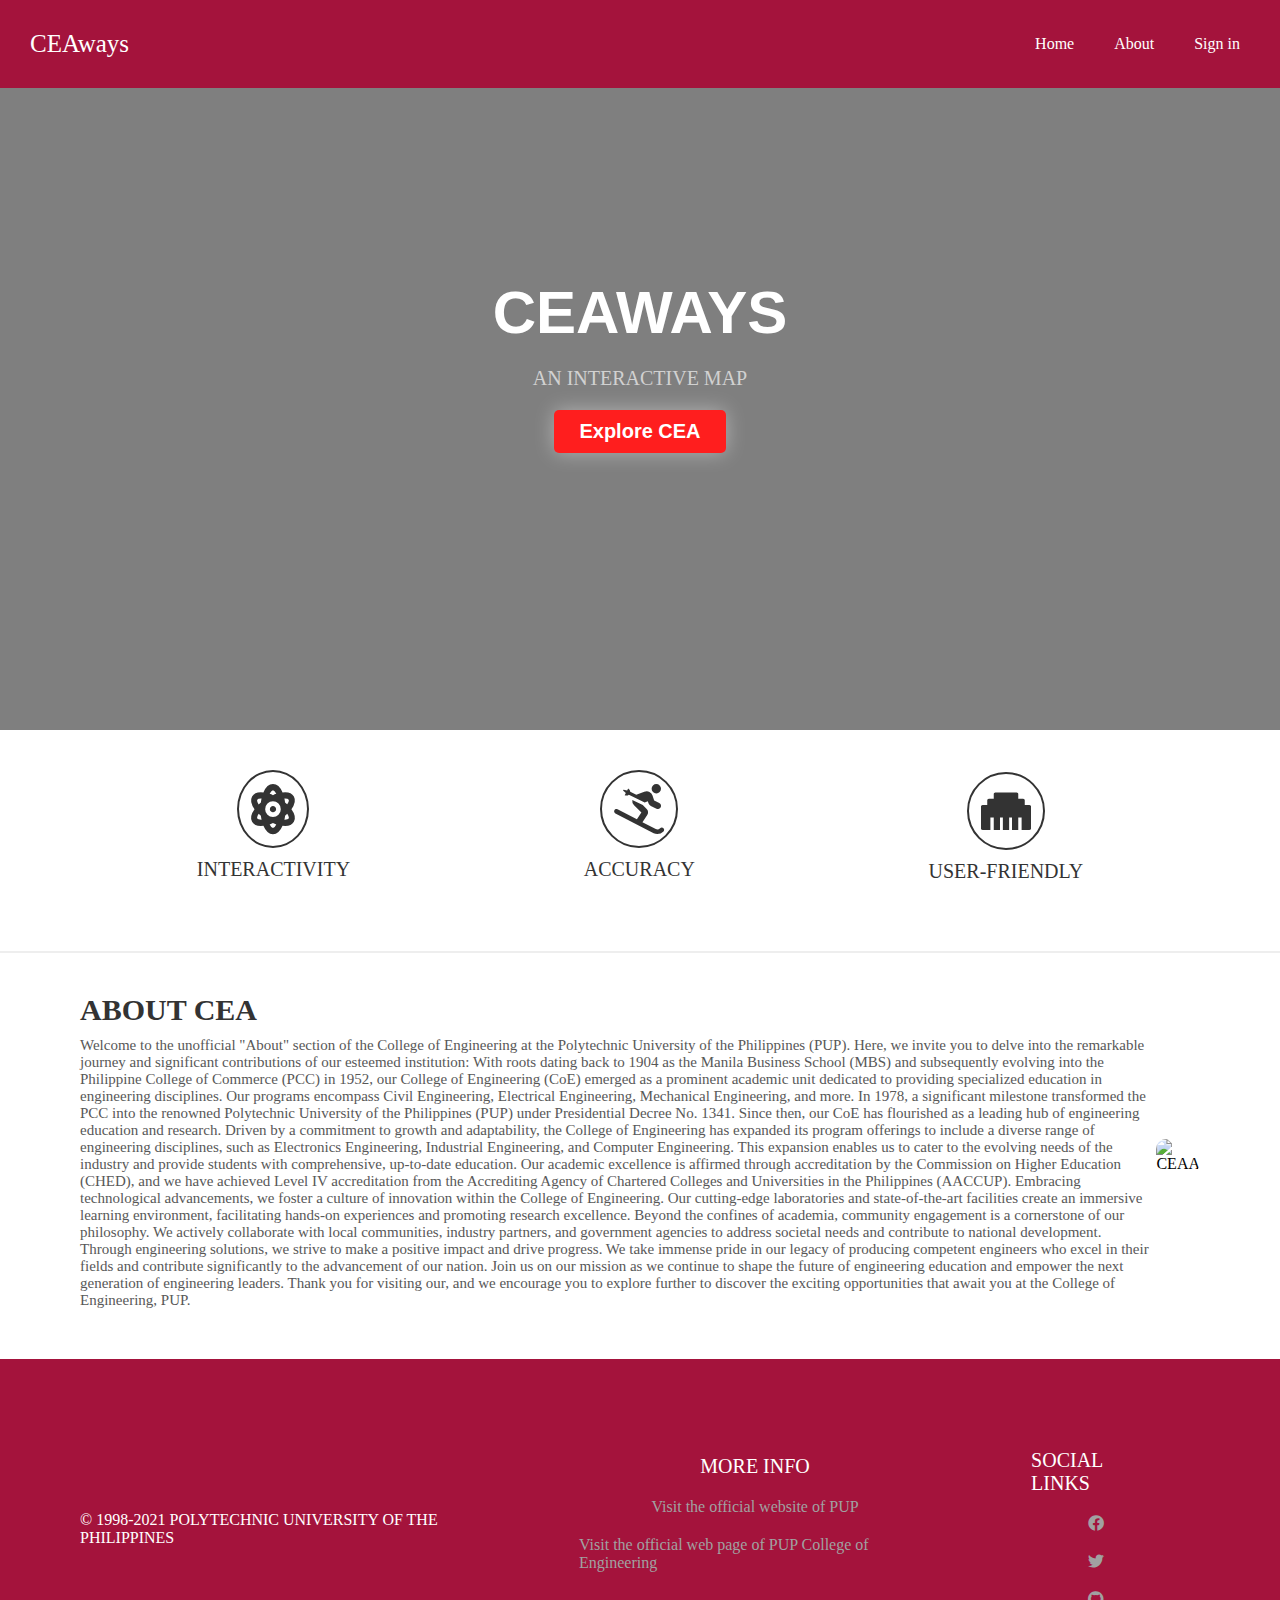
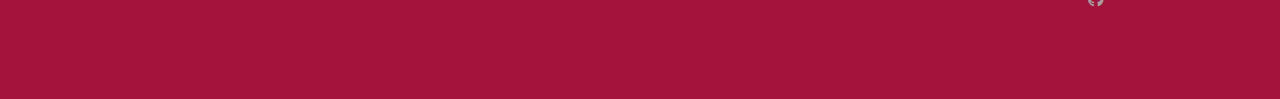
==== homepage.html @ 139fe005 "Add files via upload" ====
<!DOCTYPE html>
<html lang="en">

<head>
  <meta charset="UTF-8">
  <meta http-equiv="X-UA-Compatible" content="IE=edge">
  <meta name="viewport" content="width=device-width, initial-scale=1.0">
  <title>CEAways</title>
  <link rel="stylesheet" href="https://cdnjs.cloudflare.com/ajax/libs/font-awesome/5.15.3/css/all.min.css">
  <style>
    @import url('https://fonts.googleapis.com/css2?family=Sriracha&display=swap');

    body {
      margin: 0;
      /* box-sizing: 10px;
      border-box: 10px; */
      /* padding-top: 10px; */
    }

    /* CSS for header */
    .header {
      display: flex;
      justify-content: space-between;
      align-items: center;
      background-color: #A4133C;
      position: fixed;
      width: 100%;

    }

    .header .logo {
      font-size: 25px;
      
      color: #FFFFFF;
      text-decoration: none;
      margin-left: 30px;
    }
    
    .nav-items {
      display: flex;
      justify-content: space-around;
      align-items: center;
      background-color: #A4133C;
      margin-right: 20px;
    }

    .nav-items a {
      text-decoration: none;
      color: #FFFFFF;
      padding: 35px 20px;
    }

    /* main element CSS*/
    .intro {
      display: flex;
      flex-direction: column;
      justify-content: center;
      align-items: center;
      width: 100%;
      height: 730px;
      background: linear-gradient(to bottom, rgba(0, 0, 0, 0.5) 0%, rgba(0, 0, 0, 0.5) 100%), url('../img/pylon2022.jpg');
      background-size: cover;
      background-position: center;
      background-repeat: no-repeat;
    }

    .intro h1 {
      font-family: sans-serif;
      font-size: 60px;
      color: #fff;
      font-weight: bold;
      text-transform: uppercase;
      margin: 0;
    }

    .intro p {
      font-size: 20px;
      color: #d1d1d1;
      text-transform: uppercase;
      margin: 20px 0;
    }

    .intro button {
      background-color: #FF1E1E;
      color: #FFFFFF;
      padding: 10px 25px;
      border: none;
      border-radius: 5px;
      font-size: 20px;
      font-weight: bold;
      cursor: pointer;
      box-shadow: 0px 0px 20px rgba(255, 255, 255, 0.4)
    }

    .achievements {
      display: flex;
      justify-content: space-around;
      align-items: center;
      padding: 40px 80px;
    }

    .achievements .work {
      display: flex;
      flex-direction: column;
      justify-content: center;
      align-items: center;
      padding: 0 40px;
    }

    .achievements .work i {
      width: fit-content;
      font-size: 50px;
      color: #333333;
      border-radius: 50%;
      border: 2px solid #333333;
      padding: 12px;
    }

    .achievements .work .work-heading {
      font-size: 20px;
      color: #333333;
      text-transform: uppercase;
      margin: 10px 0;
    }

    .achievements .work .work-text {
      font-size: 15px;
      color: #585858;
      margin: 10px 0;
    }

    .about-me {
      display: flex;
      justify-content: center;
      align-items: center;
      padding: 40px 80px;
      border-top: 2px solid #eeeeee;
    }

    .about-me img {
      width: 500px;
      max-width: 100%;
      height: auto;
      border-radius: 10px;
    }

    .about-me-text h2 {
      font-size: 30px;
      color: #333333;
      text-transform: uppercase;
      margin: 0;
    }

    .about-me-text p {
      font-size: 15px;
      color: #585858;
      margin: 10px 0;
    }

    /* CSS for footer */
    .footer {
      display: flex;
      justify-content: space-between;
      align-items: center;
      background-color: #A4133C;
      padding: 40px 80px;
    }

    .footer .copy {
      color: #fff;
    }

    .bottom-links {
      display: flex;
      justify-content: space-around;
      align-items: center;
      padding: 40px 0;
    }

    .bottom-links .links {
      display: flex;
      flex-direction: column;
      justify-content: center;
      align-items: center;
      padding: 0 40px;
    }

    .bottom-links .links span {
      font-size: 20px;
      color: #fff;
      text-transform: uppercase;
      margin: 10px 0;
    }

    .bottom-links .links a {
      text-decoration: none;
      color: #a1a1a1;
      padding: 10px 20px;
    }
  </style>
</head>

<body>
  <header class="header">
    <a href="#" class="logo">CEAways</a>
    <nav class="nav-items">
      <a href="#Home">Home</a>
      <a href="#About">About</a>
      <a href="#">Sign in</a>
    </nav>
  </header>
  <main>
    <div id="Home" class="intro">
      <h1>CEAways</h1>
      <p>An Interactive Map</p>
      <button onclick="location.href='../index.html';">Explore CEA</button>
    </div>
    <div class="achievements">
      <div class="work">
        <i class="fas fa-atom"></i>
        <p class="work-heading">Interactivity</p>
        <p class="work-text"></p>
      </div>
      <div class="work">
        <i class="fas fa-skiing"></i>
        <p class="work-heading">Accuracy</p>
        <p class="work-text"></p>
      </div>
      <div class="work">
        <i class="fas fa-ethernet"></i>
        <p class="work-heading">User-Friendly</p>
        <pc id="About" lass="work-text"></p>
      </div>
    </div>
    <div class="about-me">
      <div class="about-me-text">
        <h2>About CEA</h2>
        <p>Welcome to the unofficial "About" section of the College of Engineering at the Polytechnic University of the Philippines (PUP). Here, we invite you to delve into the remarkable journey and significant contributions of our esteemed institution:

          With roots dating back to 1904 as the Manila Business School (MBS) and subsequently evolving into the Philippine College of Commerce (PCC) in 1952, our College of Engineering (CoE) emerged as a prominent academic unit dedicated to providing specialized education in engineering disciplines. Our programs encompass Civil Engineering, Electrical Engineering, Mechanical Engineering, and more.
          
          In 1978, a significant milestone transformed the PCC into the renowned Polytechnic University of the Philippines (PUP) under Presidential Decree No. 1341. Since then, our CoE has flourished as a leading hub of engineering education and research.
          
          Driven by a commitment to growth and adaptability, the College of Engineering has expanded its program offerings to include a diverse range of engineering disciplines, such as Electronics Engineering, Industrial Engineering, and Computer Engineering. This expansion enables us to cater to the evolving needs of the industry and provide students with comprehensive, up-to-date education.
          
          Our academic excellence is affirmed through accreditation by the Commission on Higher Education (CHED), and we have achieved Level IV accreditation from the Accrediting Agency of Chartered Colleges and Universities in the Philippines (AACCUP).
          
          Embracing technological advancements, we foster a culture of innovation within the College of Engineering. Our cutting-edge laboratories and state-of-the-art facilities create an immersive learning environment, facilitating hands-on experiences and promoting research excellence.
          
          Beyond the confines of academia, community engagement is a cornerstone of our philosophy. We actively collaborate with local communities, industry partners, and government agencies to address societal needs and contribute to national development. Through engineering solutions, we strive to make a positive impact and drive progress.
          
          We take immense pride in our legacy of producing competent engineers who excel in their fields and contribute significantly to the advancement of our nation. Join us on our mission as we continue to shape the future of engineering education and empower the next generation of engineering leaders.
          
          Thank you for visiting our, and we encourage you to explore further to discover the exciting opportunities that await you at the College of Engineering, PUP.</p>
      </div>
      <img src='../img/CEAaerial.jpg' alt="CEAA">
    </div>
  </main>
  <footer class="footer">
    <div class="copy">&copy; 1998-2021 POLYTECHNIC UNIVERSITY OF THE PHILIPPINES</div>
    <div class="bottom-links">
      <div class="links">
        <span>More Info</span>
        <a href="https://www.pup.edu.ph/">Visit the official website of PUP</a>
        <a href="https://www.pup.edu.ph/ce/">Visit the official web page of PUP College of Engineering </a>
        <p></p>
        
        
      </div>
      <div class="links">
        <span>Social Links</span>
        <a href="https://www.facebook.com/ThePUPOfficial/"><i class="fab fa-facebook"></i></a>
        <a href="https://twitter.com/ThePUPOfficial"><i class="fab fa-twitter"></i></a>
        <a href="#"><i class="fab fa-github"></i></a>
      </div>
    </div>
  </footer>
</body>

</html>
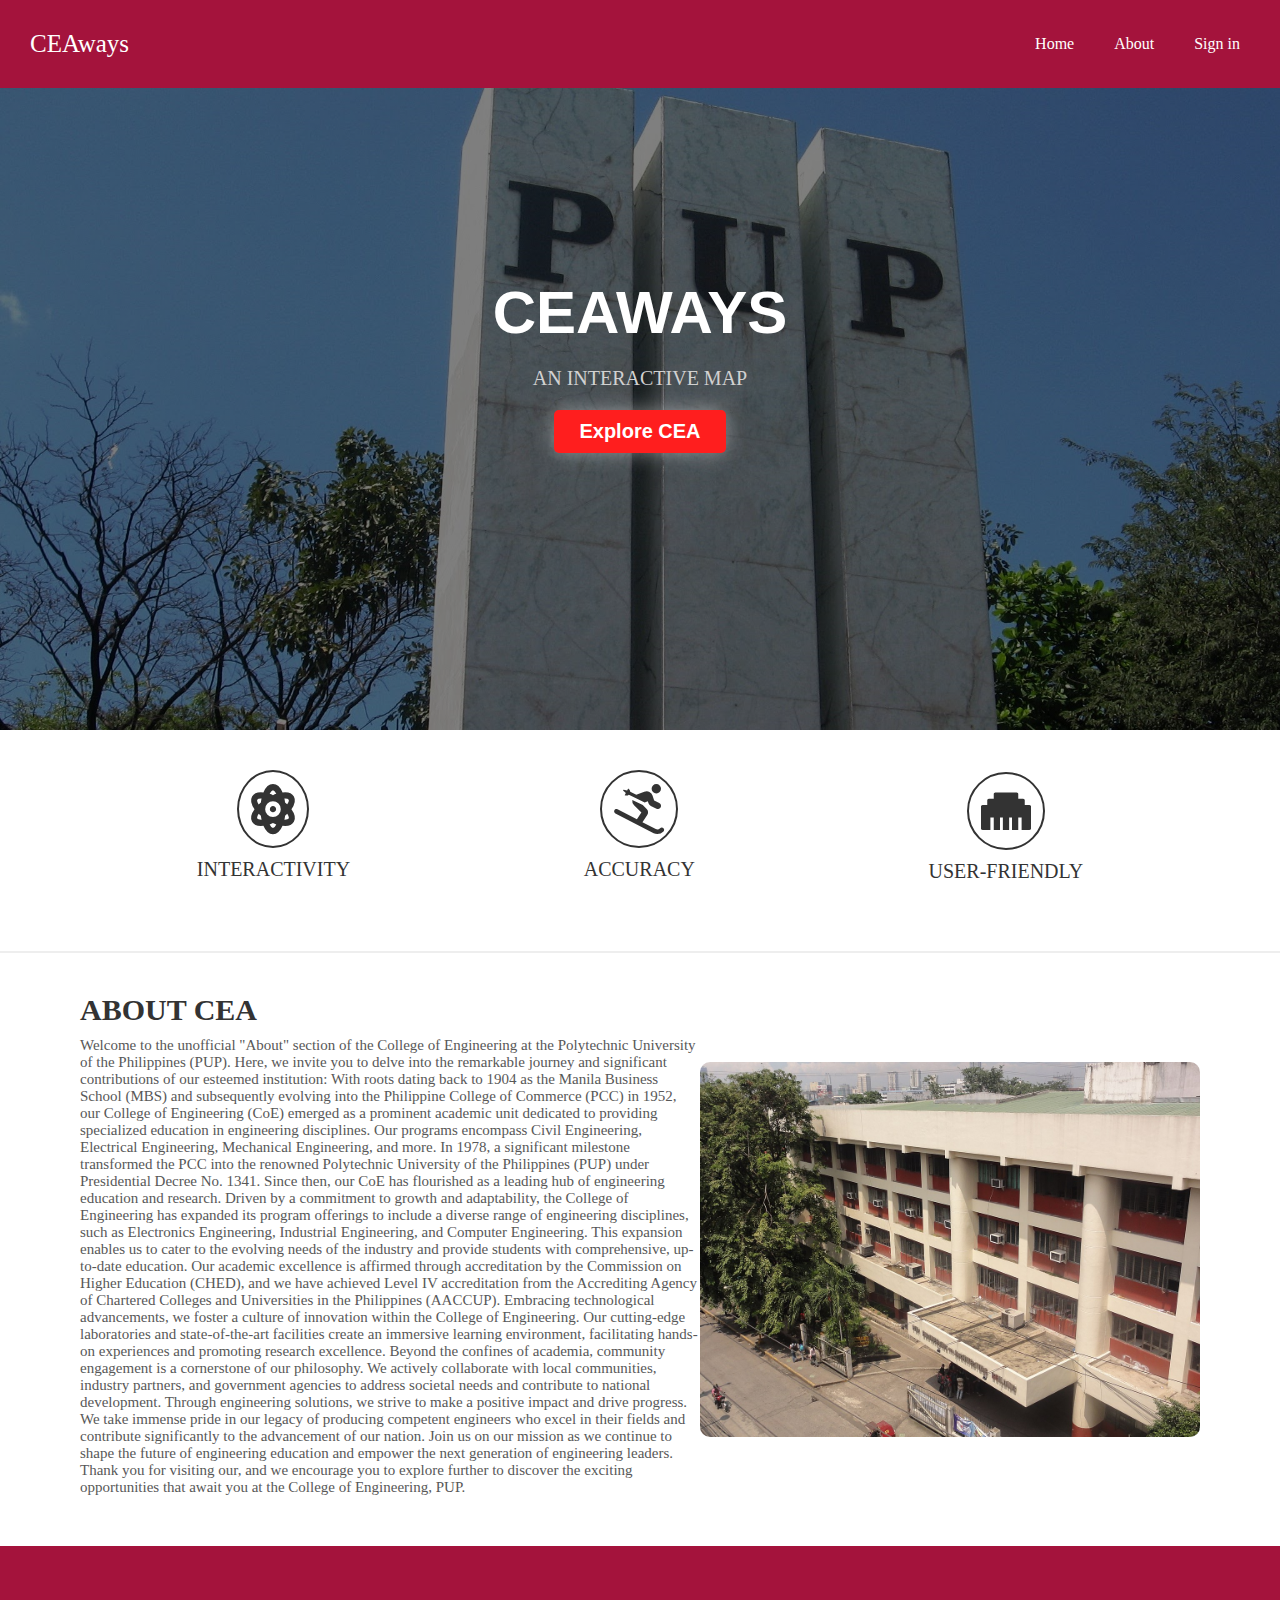
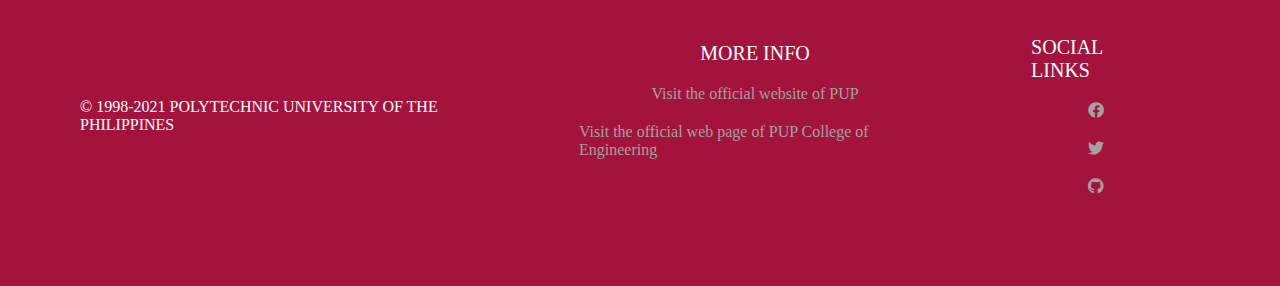
==== commit e4fa1f7d: "Update homepage.html" ====
--- a/homepage.html
+++ b/homepage.html
@@ -6,6 +6,7 @@
   <meta http-equiv="X-UA-Compatible" content="IE=edge">
   <meta name="viewport" content="width=device-width, initial-scale=1.0">
   <title>CEAways</title>
+  <link rel="icon" href="../img/PUPLogo.png">
   <link rel="stylesheet" href="https://cdnjs.cloudflare.com/ajax/libs/font-awesome/5.15.3/css/all.min.css">
   <style>
     @import url('https://fonts.googleapis.com/css2?family=Sriracha&display=swap');
@@ -277,4 +278,4 @@
   </footer>
 </body>
 
-</html>+</html>
